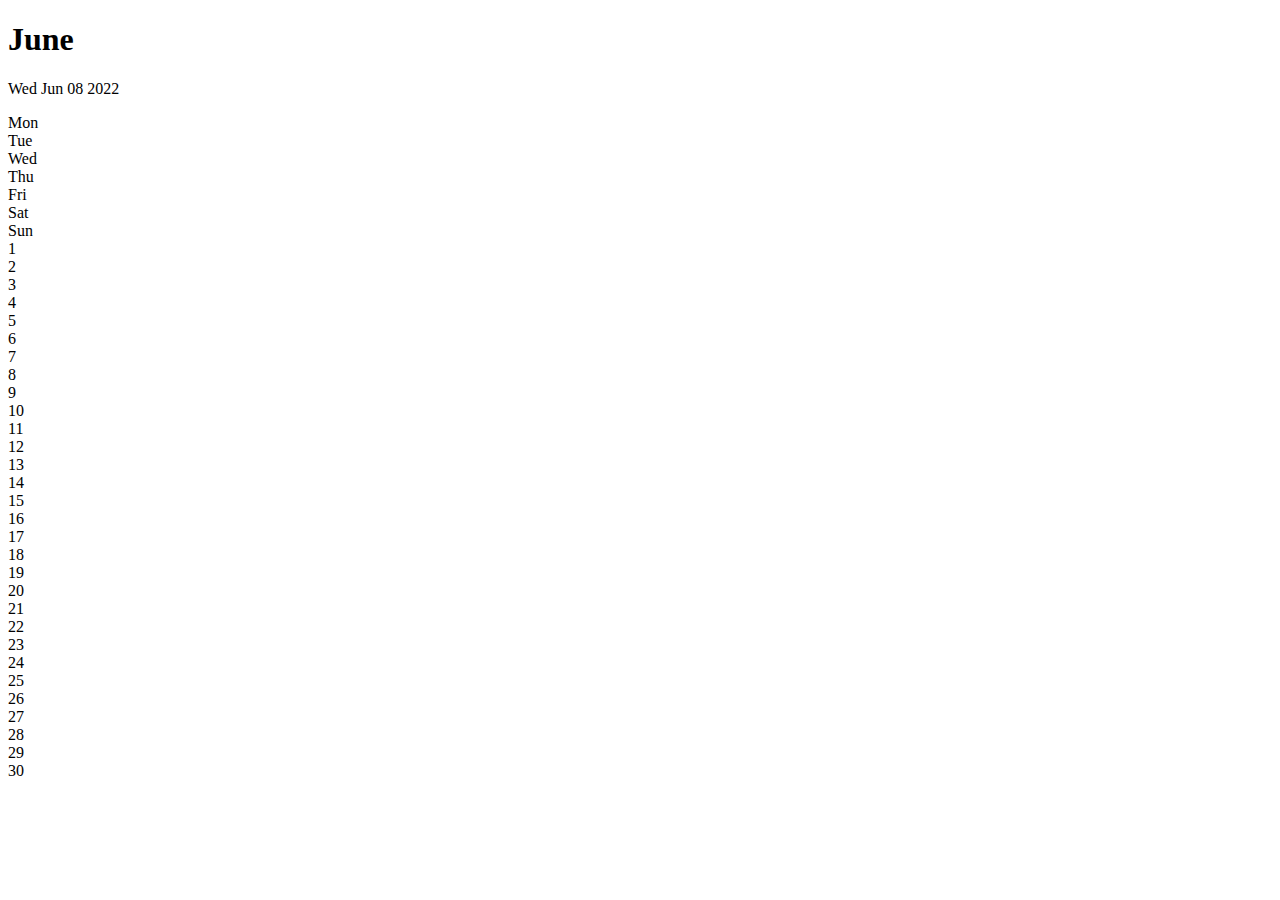
==== monthcalender/index.html @ 87592426 "month calender" ====
<!DOCTYPE html>
<html lang="en">
<head>
    <meta charset="UTF-8">
    <meta http-equiv="X-UA-Compatible" content="IE=edge">
    <meta name="viewport" content="width=device-width, initial-scale=1.0">
    <title>Month Calender</title>
    <link rel="stylesheet" href="style.css">
</head>
<body>
    <div class="container">
        <div class="calender">
            <div class="month">
                <div class="date">
                    <h1>June</h1>
                    <p>Wed Jun 08 2022</p>
                </div>
            </div>
            <div class="weekdays">
                <div>Mon</div>
                <div>Tue</div>
                <div>Wed</div>
                <div>Thu</div>
                <div>Fri</div>
                <div>Sat</div>
                <div>Sun</div>
            </div>
            <div class="days">
                <div class="empty"></div>
                <div class="empty"></div>
                <div>1</div>
                <div>2</div>
                <div>3</div>
                <div>4</div>
                <div>5</div>
                <div>6</div>
                <div>7</div>
                <div class="today">8</div>
                <div>9</div>
                <div>10</div>
                <div>11</div>
                <div>12</div>
                <div>13</div>
                <div>14</div>
                <div>15</div>
                <div>16</div>
                <div>17</div>
                <div>18</div>
                <div>19</div>
                <div>20</div>
                <div>21</div>
                <div>22</div>
                <div>23</div>
                <div>24</div>
                <div>25</div>
                <div>26</div>
                <div>27</div>
                <div>28</div>
                <div>29</div>
                <div>30</div>      
            </div>
        </div>   
    </div>
</body>
</html>
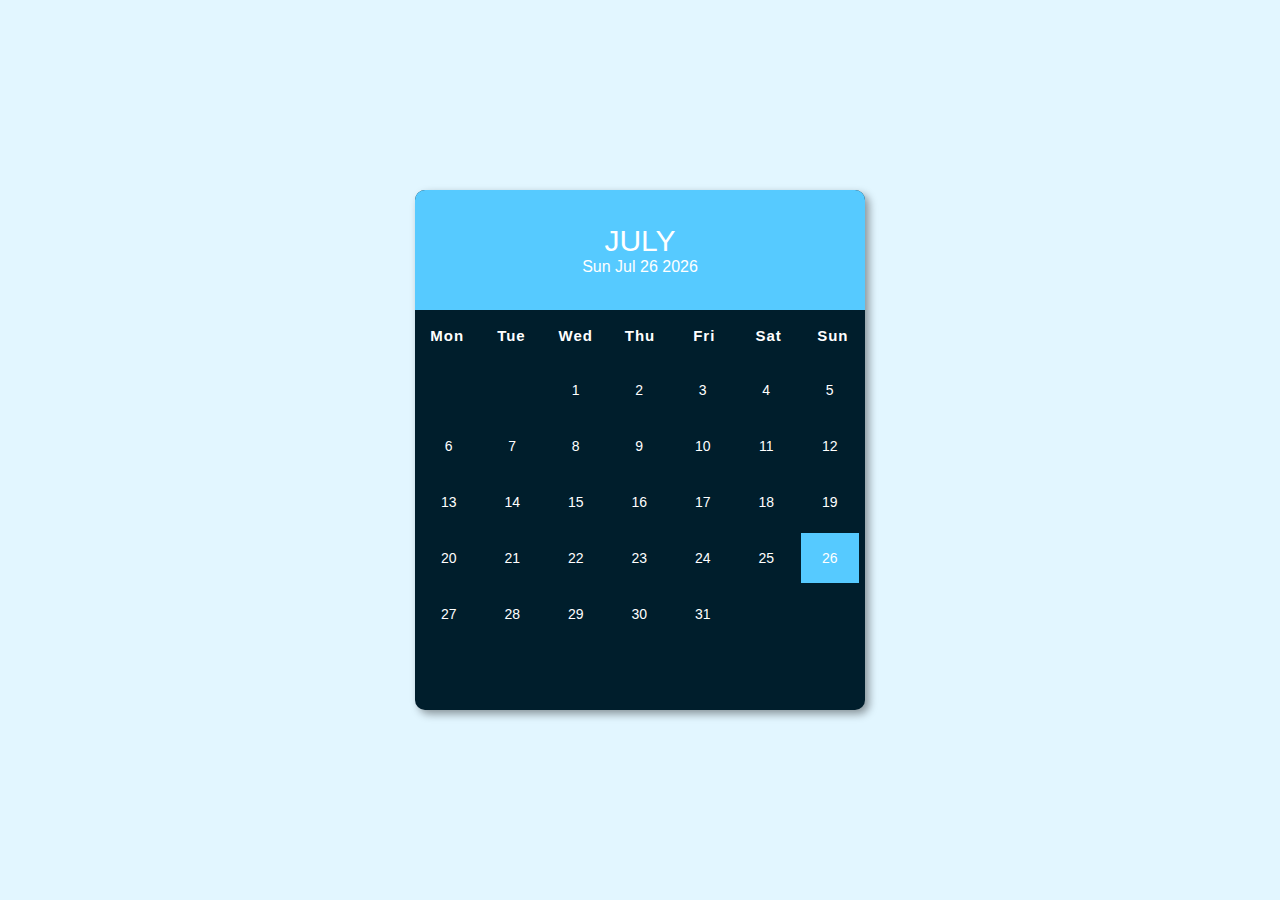
==== commit ed3e747b: "added script" ====
--- a/monthcalender/index.html
+++ b/monthcalender/index.html
@@ -26,40 +26,10 @@
                 <div>Sun</div>
             </div>
             <div class="days">
-                <div class="empty"></div>
-                <div class="empty"></div>
-                <div>1</div>
-                <div>2</div>
-                <div>3</div>
-                <div>4</div>
-                <div>5</div>
-                <div>6</div>
-                <div>7</div>
-                <div class="today">8</div>
-                <div>9</div>
-                <div>10</div>
-                <div>11</div>
-                <div>12</div>
-                <div>13</div>
-                <div>14</div>
-                <div>15</div>
-                <div>16</div>
-                <div>17</div>
-                <div>18</div>
-                <div>19</div>
-                <div>20</div>
-                <div>21</div>
-                <div>22</div>
-                <div>23</div>
-                <div>24</div>
-                <div>25</div>
-                <div>26</div>
-                <div>27</div>
-                <div>28</div>
-                <div>29</div>
-                <div>30</div>      
+                 
             </div>
         </div>   
     </div>
+<script src="index.js"></script>    
 </body>
 </html>--- a/monthcalender/style.css
+++ b/monthcalender/style.css
@@ -0,0 +1,87 @@
+*{
+    margin: 0;
+    padding: 0;
+    font-family: sans-serif;
+    box-sizing: border-box;
+}
+
+.container{
+    width: 100%;
+    height: 100vh;
+    background-color: #E2F6FF;
+    display: flex;
+    justify-content: center;
+    align-items: center;
+}
+
+.calender{
+    background-color: #001E2C;
+    color: #fff;
+    width: 450px;
+    height: 520px;
+    border-radius: 10px;
+    box-shadow: 4px 4px 8px rgba(0,0, 0, .4);
+}
+
+.month{
+    width: 100%;
+    height: 120px;
+    background-color: #56CAFF;
+    display: flex;
+    justify-content: center;
+    align-items: center;
+    text-align: center;
+    border-radius: 10px 10px 0 0;
+}
+
+.month h1{
+    font-size: 30px;
+    font-weight: 400;
+    text-transform: uppercase;
+}
+
+.month p{
+    font-size: 16px;
+}
+
+.weekdays{
+    width: 100%;
+    height: 50px;
+    display: flex;
+}
+
+.weekdays div {
+    font-size: 15px;
+    font-weight: bold;
+    letter-spacing: 1px;
+    width: 100%;
+    display: flex;
+    align-items: center;
+    justify-content: center;
+}
+
+.days{
+    width: 100%;
+    display: flex;
+    flex-wrap: wrap;
+    padding: 2px;
+}
+
+.days div{
+    font-size: 14px;
+    margin: 3px;
+    width: 57.5px;
+    height: 50px;
+    display: flex;
+    justify-content: center;
+    align-items: center;
+}
+
+.days div:hover:not(.empty) {
+    border: 2px solid gray;
+    cursor: pointer;
+}
+
+.today{
+    background-color:  #56CAFF;
+}